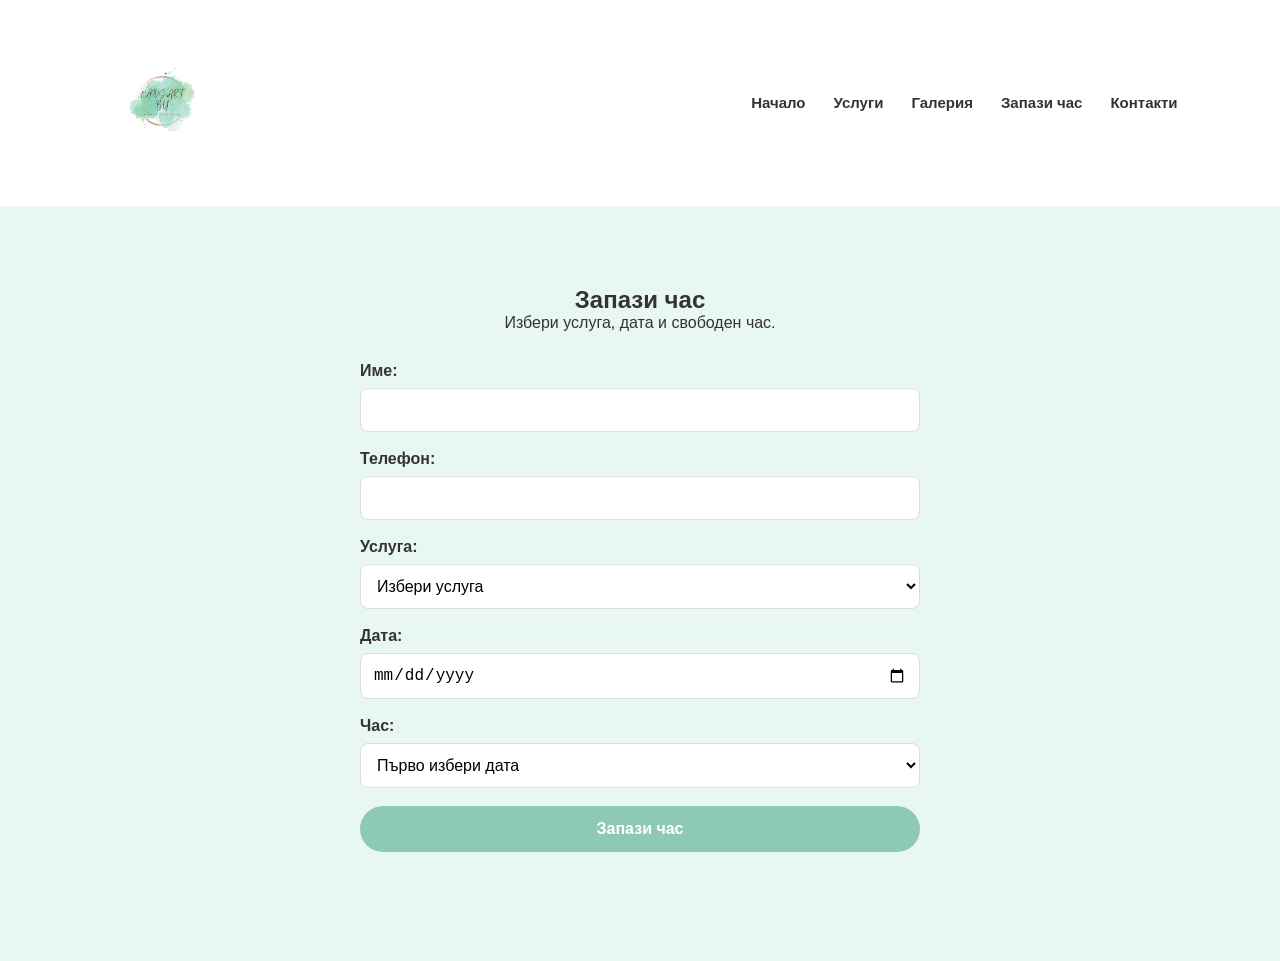
==== booking.html @ b94e0c8a "Initial Art By Julie website" ====
<!DOCTYPE html>
<html lang="bg">
<head>
  <meta charset="UTF-8">
  <meta name="viewport" content="width=device-width, initial-scale=1.0">
  <title>Запази час | Art By Julie</title>
  <link rel="stylesheet" href="css/style.css">
</head>
<body>

<header class="site-header">
  <a href="index.html" class="logo">
    <img src="images/logo.png" alt="Art By Julie Logo">
  </a>

  <nav class="main-nav">
    <a href="index.html">Начало</a>
    <a href="services.html">Услуги</a>
    <a href="gallery.html">Галерия</a>
    <a href="booking.html">Запази час</a>
    <a href="contact.html">Контакти</a>
  </nav>
</header>

<main class="booking-page">
  <h2>Запази час</h2>
  <p>Избери услуга, дата и свободен час.</p>

  <form id="bookingForm" class="booking-form">
    <label>
      Име:
      <input type="text" id="clientName" required>
    </label>

    <label>
      Телефон:
      <input type="tel" id="phone" required>
    </label>

    <label>
      Услуга:
      <select id="service" required>
        <option value="">Избери услуга</option>
        <option value="Маникюр">Маникюр</option>
        <option value="Гел лак">Гел лак</option>
        <option value="Поддръжка">Поддръжка</option>
        <option value="Nail Art">Nail Art</option>
      </select>
    </label>

    <label>
      Дата:
      <input type="date" id="appointmentDate" required>
    </label>

    <label>
      Час:
      <select id="appointmentTime" required>
        <option value="">Първо избери дата</option>
      </select>
    </label>

    <button type="submit">Запази час</button>

    <p id="bookingMessage"></p>
  </form>
</main>

<script src="js/booking.js"></script>
</body>
</html>
---- css/style.css ----
:root {
  --mint-light: #e8f7f0;
  --mint: #bfe9d7;
  --mint-dark: #8ec9b3;
  --rose-gold: #d9b0a5;
  --text: #333333;
  --white: #ffffff;
}

* {
  margin: 0;
  padding: 0;
  box-sizing: border-box;
}

body {
  font-family: Arial, sans-serif;
  background: var(--mint-light);
  color: var(--text);
}

.site-header {
  width: 100%;
  padding: 18px 8%;
  background: var(--white);
  display: flex;
  align-items: center;
  justify-content: space-between;
}

.logo img {
  width: 120px;
  display: block;
}

.main-nav {
  display: flex;
  gap: 28px;
}

.main-nav a {
  text-decoration: none;
  color: var(--text);
  font-size: 15px;
  font-weight: 600;
}

.main-nav a:hover {
  color: var(--mint-dark);
}

.hero {
  min-height: calc(100vh - 120px);
  padding: 70px 8%;
  display: grid;
  grid-template-columns: 1.1fr 0.9fr;
  align-items: center;
  gap: 50px;
}

.eyebrow {
  display: inline-block;
  margin-bottom: 18px;
  color: var(--mint-dark);
  font-weight: bold;
  letter-spacing: 2px;
  text-transform: uppercase;
  font-size: 13px;
}

.hero h1 {
  font-size: 56px;
  line-height: 1.1;
  max-width: 650px;
  margin-bottom: 22px;
}

.hero p {
  font-size: 18px;
  line-height: 1.7;
  max-width: 560px;
  margin-bottom: 35px;
}

.hero-buttons {
  display: flex;
  gap: 16px;
  flex-wrap: wrap;
}

.btn {
  display: inline-block;
  padding: 14px 26px;
  border-radius: 30px;
  text-decoration: none;
  font-weight: bold;
}

.btn-primary {
  background: var(--mint-dark);
  color: var(--white);
}

.btn-secondary {
  background: var(--white);
  color: var(--text);
  border: 1px solid var(--rose-gold);
}

.hero-card {
  background: var(--white);
  border-radius: 40px;
  padding: 40px;
  box-shadow: 0 20px 60px rgba(0, 0, 0, 0.08);
  text-align: center;
}

.hero-card img {
  max-width: 100%;
  width: 420px;
}

/* Responsive */
@media (max-width: 900px) {
  .site-header {
    flex-direction: column;
    gap: 20px;
  }

  .main-nav {
    flex-wrap: wrap;
    justify-content: center;
    gap: 16px;
  }

  .hero {
    grid-template-columns: 1fr;
    text-align: center;
    padding: 50px 6%;
  }

  .hero h1 {
    font-size: 38px;
  }

  .hero p {
    margin-left: auto;
    margin-right: auto;
  }

  .hero-buttons {
    justify-content: center;
  }

  .hero-card img {
    width: 300px;
  }
}
.booking-page {
  max-width: 600px;
  margin: 60px auto;
  padding: 20px;
  text-align: center;
}

.booking-form {
  display: flex;
  flex-direction: column;
  gap: 18px;
  margin-top: 30px;
}

.booking-form label {
  display: flex;
  flex-direction: column;
  text-align: left;
  font-weight: bold;
}

.booking-form input,
.booking-form select {
  margin-top: 8px;
  padding: 12px;
  border: 1px solid #ddd;
  border-radius: 8px;
  font-size: 16px;
  background: var(--white);
}

.booking-form button {
  padding: 14px;
  border: none;
  border-radius: 30px;
  background: var(--mint-dark);
  color: white;
  font-size: 16px;
  font-weight: bold;
  cursor: pointer;
}

#bookingMessage {
  font-weight: bold;
  margin-top: 10px;
}
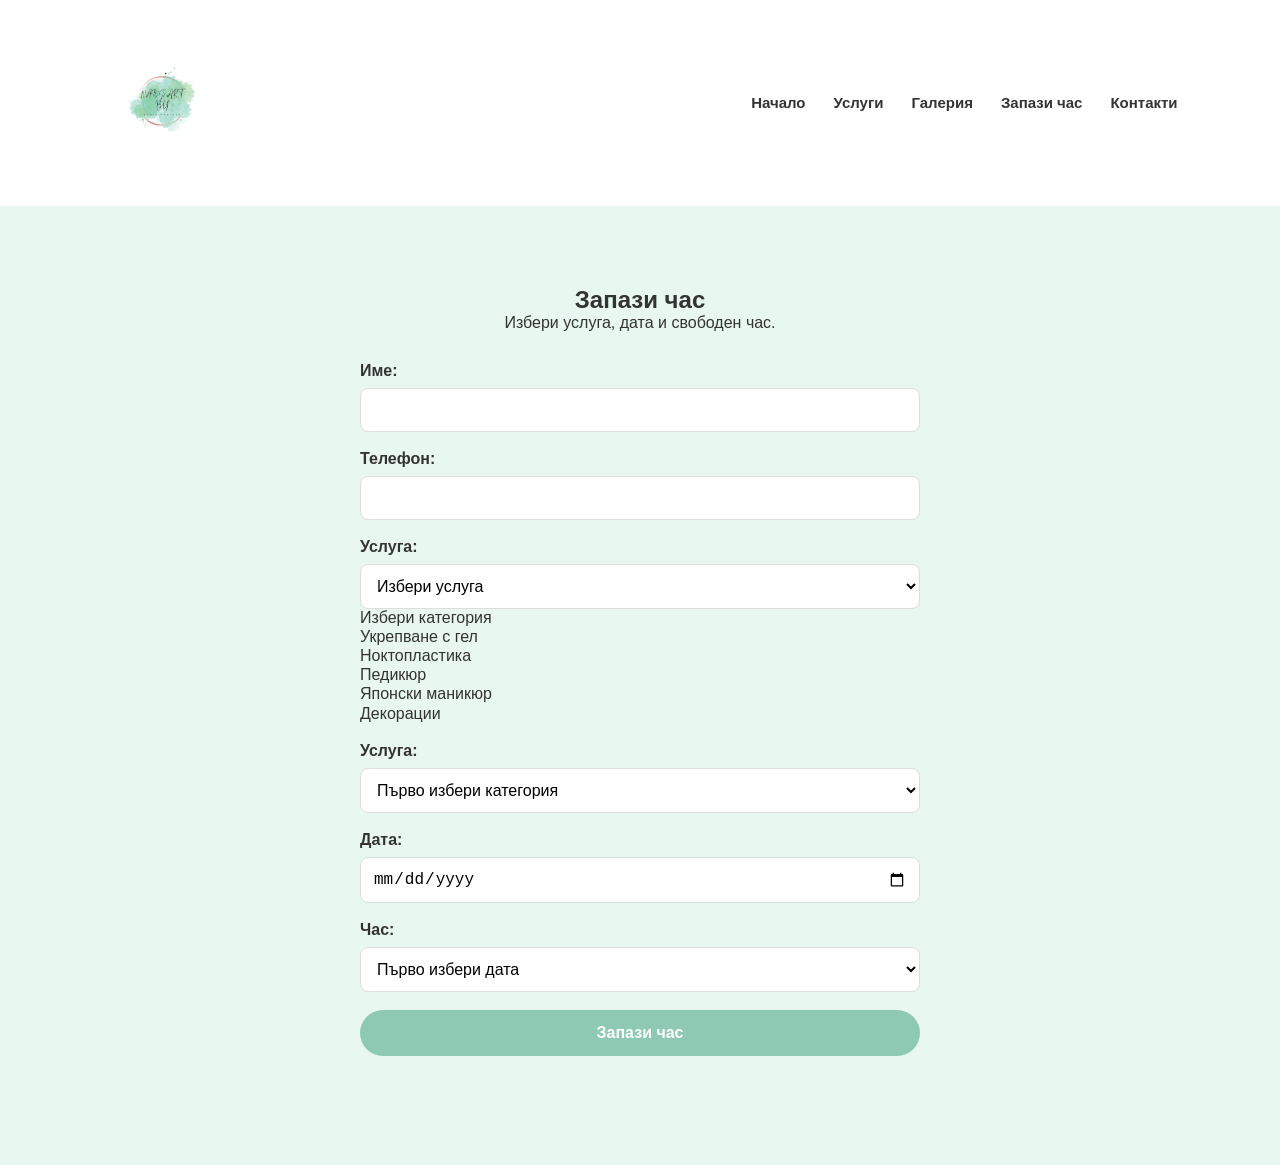
==== commit c74a3d6c: "Update booking.html" ====
--- a/booking.html
+++ b/booking.html
@@ -40,13 +40,33 @@
     <label>
       Услуга:
       <select id="service" required>
-        <option value="">Избери услуга</option>
-        <option value="Маникюр">Маникюр</option>
-        <option value="Гел лак">Гел лак</option>
-        <option value="Поддръжка">Поддръжка</option>
-        <option value="Nail Art">Nail Art</option>
-      </select>
-    </label>
+  <option value="">Избери услуга</option>
+
+  <optgroup label="Укрепване с гел">
+    <option value="Укрепване с гел - къси нокти">Къси нокти</option>
+    <option value="Укрепване с гел - средни нокти">Средни нокти</option>
+    <option value="Укрепване с гел - дълги нокти">Дълги нокти</option>
+    <option value="Укрепване с гел - екстремно дълги">Екстремно дълги</option>
+  </optgroup>
+
+  <label>
+  Категория:
+  <select id="serviceCategory" required>
+    <option value="">Избери категория</option>
+    <option value="gel">Укрепване с гел</option>
+    <option value="extensions">Ноктопластика</option>
+    <option value="pedicure">Педикюр</option>
+    <option value="japanese">Японски маникюр</option>
+    <option value="decorations">Декорации</option>
+  </select>
+</label>
+
+<label>
+  Услуга:
+  <select id="service" required>
+    <option value="">Първо избери категория</option>
+  </select>
+</label>
 
     <label>
       Дата:
--- a/css/style.css
+++ b/css/style.css
@@ -122,6 +122,7 @@
 
 /* Responsive */
 @media (max-width: 900px) {
+    
   .site-header {
     flex-direction: column;
     gap: 20px;
@@ -155,7 +156,17 @@
   .hero-card img {
     width: 300px;
   }
-}
+  .about {
+  grid-template-columns: 1fr;
+  text-align: center;
+  }
+
+.about-content h2 {
+  font-size: 32px;
+}
+}
+
+
 .booking-page {
   max-width: 600px;
   margin: 60px auto;
@@ -201,4 +212,44 @@
 #bookingMessage {
   font-weight: bold;
   margin-top: 10px;
+}
+.about {
+  padding: 100px 8%;
+  background: white;
+  display: grid;
+  grid-template-columns: 1fr 1fr;
+  gap: 60px;
+  align-items: center;
+}
+
+.about-image img {
+  width: 100%;
+  border-radius: 30px;
+  display: block;
+  box-shadow: 0 20px 40px rgba(0,0,0,0.08);
+}
+
+.section-label {
+  display: inline-block;
+  margin-bottom: 15px;
+  color: var(--mint-dark);
+  font-weight: bold;
+  letter-spacing: 2px;
+  text-transform: uppercase;
+}
+
+.about-content h2 {
+  font-size: 42px;
+  margin-bottom: 25px;
+}
+
+.about-content p {
+  line-height: 1.8;
+  margin-bottom: 20px;
+  font-size: 17px;
+}
+.delete {
+    color: #555;
+    text-decoration: none;
+    font-weight: bold;
 }
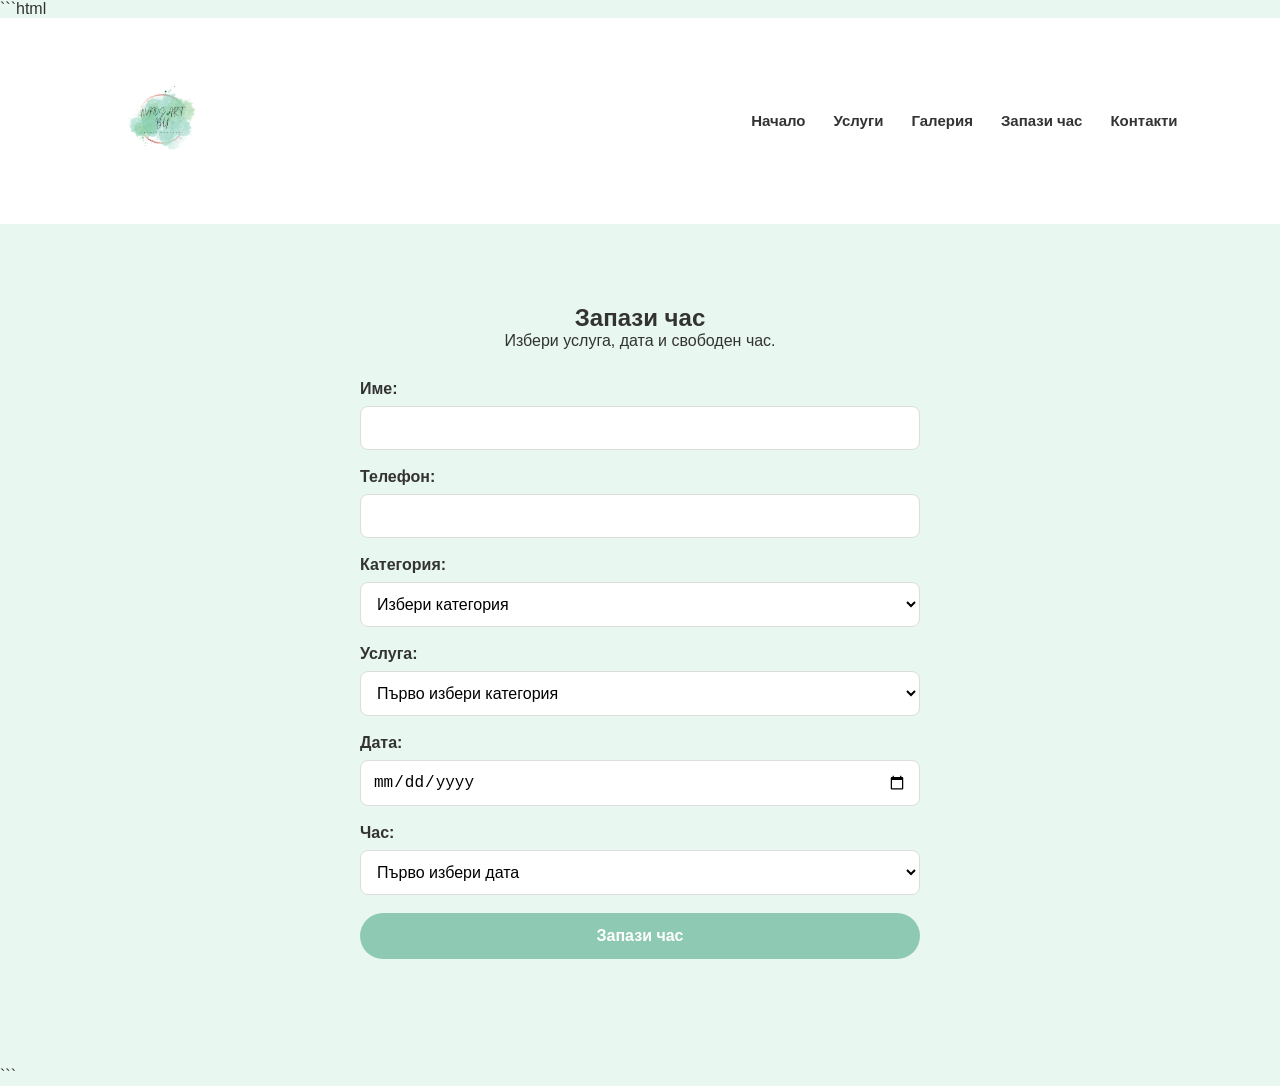
==== commit 0cae71e3: "Update booking.html" ====
--- a/booking.html
+++ b/booking.html
@@ -1,3 +1,4 @@
+```html
 <!DOCTYPE html>
 <html lang="bg">
 <head>
@@ -27,6 +28,7 @@
   <p>Избери услуга, дата и свободен час.</p>
 
   <form id="bookingForm" class="booking-form">
+
     <label>
       Име:
       <input type="text" id="clientName" required>
@@ -38,35 +40,23 @@
     </label>
 
     <label>
+      Категория:
+      <select id="serviceCategory" required>
+        <option value="">Избери категория</option>
+        <option value="gel">Укрепване с гел</option>
+        <option value="extensions">Ноктопластика</option>
+        <option value="pedicure">Педикюр</option>
+        <option value="japanese">Японски маникюр</option>
+        <option value="decorations">Декорации</option>
+      </select>
+    </label>
+
+    <label>
       Услуга:
       <select id="service" required>
-  <option value="">Избери услуга</option>
-
-  <optgroup label="Укрепване с гел">
-    <option value="Укрепване с гел - къси нокти">Къси нокти</option>
-    <option value="Укрепване с гел - средни нокти">Средни нокти</option>
-    <option value="Укрепване с гел - дълги нокти">Дълги нокти</option>
-    <option value="Укрепване с гел - екстремно дълги">Екстремно дълги</option>
-  </optgroup>
-
-  <label>
-  Категория:
-  <select id="serviceCategory" required>
-    <option value="">Избери категория</option>
-    <option value="gel">Укрепване с гел</option>
-    <option value="extensions">Ноктопластика</option>
-    <option value="pedicure">Педикюр</option>
-    <option value="japanese">Японски маникюр</option>
-    <option value="decorations">Декорации</option>
-  </select>
-</label>
-
-<label>
-  Услуга:
-  <select id="service" required>
-    <option value="">Първо избери категория</option>
-  </select>
-</label>
+        <option value="">Първо избери категория</option>
+      </select>
+    </label>
 
     <label>
       Дата:
@@ -83,9 +73,12 @@
     <button type="submit">Запази час</button>
 
     <p id="bookingMessage"></p>
+
   </form>
 </main>
 
 <script src="js/booking.js"></script>
+
 </body>
-</html>+</html>
+```
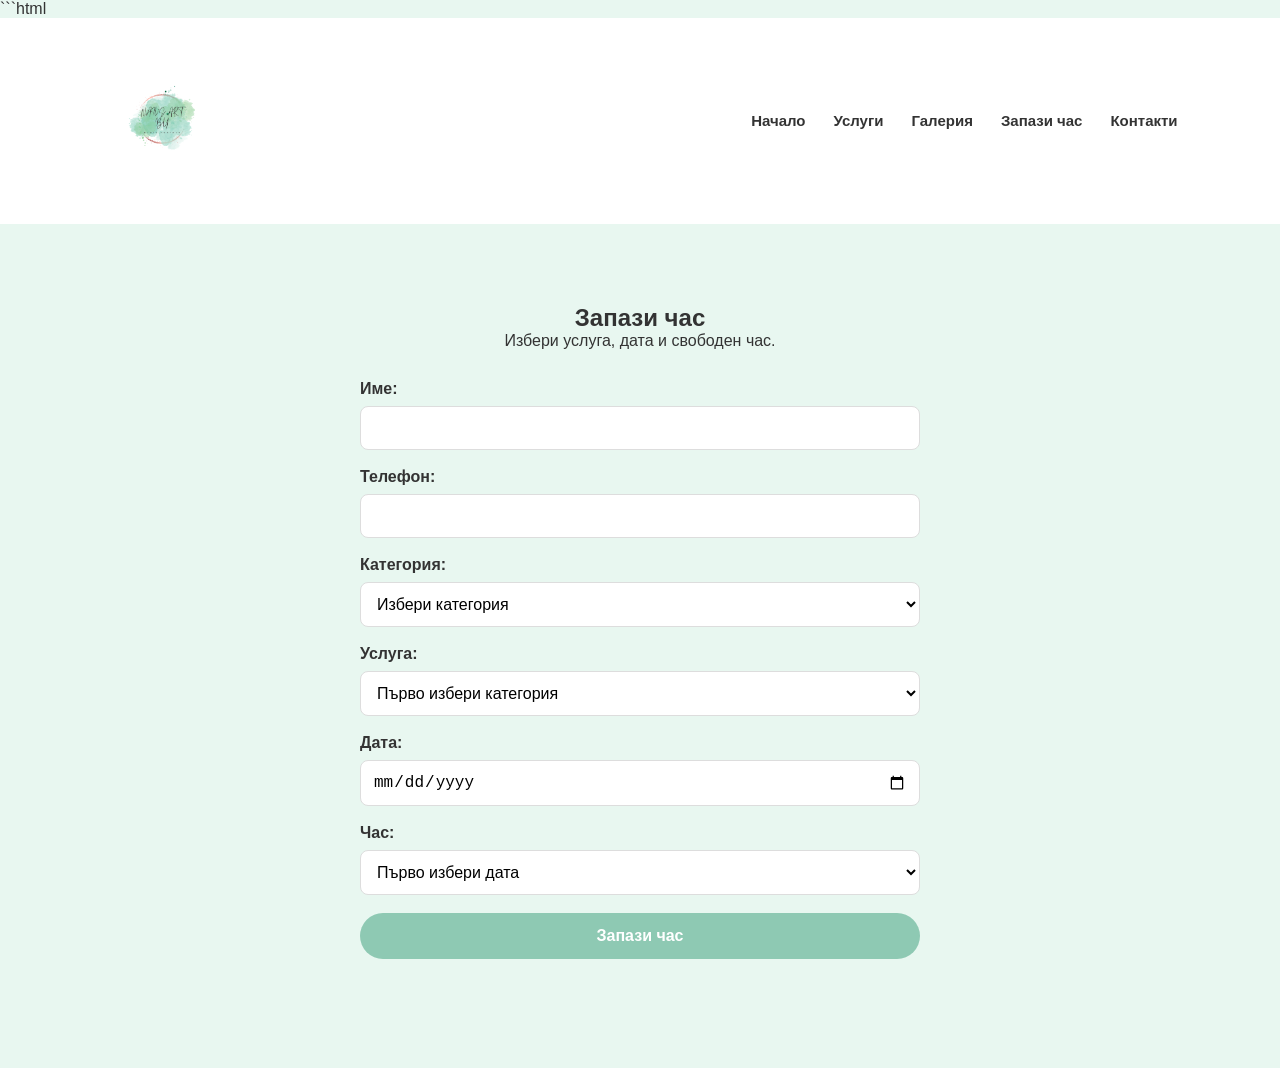
==== commit 3fb69c56: "Update booking.html" ====
--- a/booking.html
+++ b/booking.html
@@ -81,4 +81,3 @@
 
 </body>
 </html>
-```
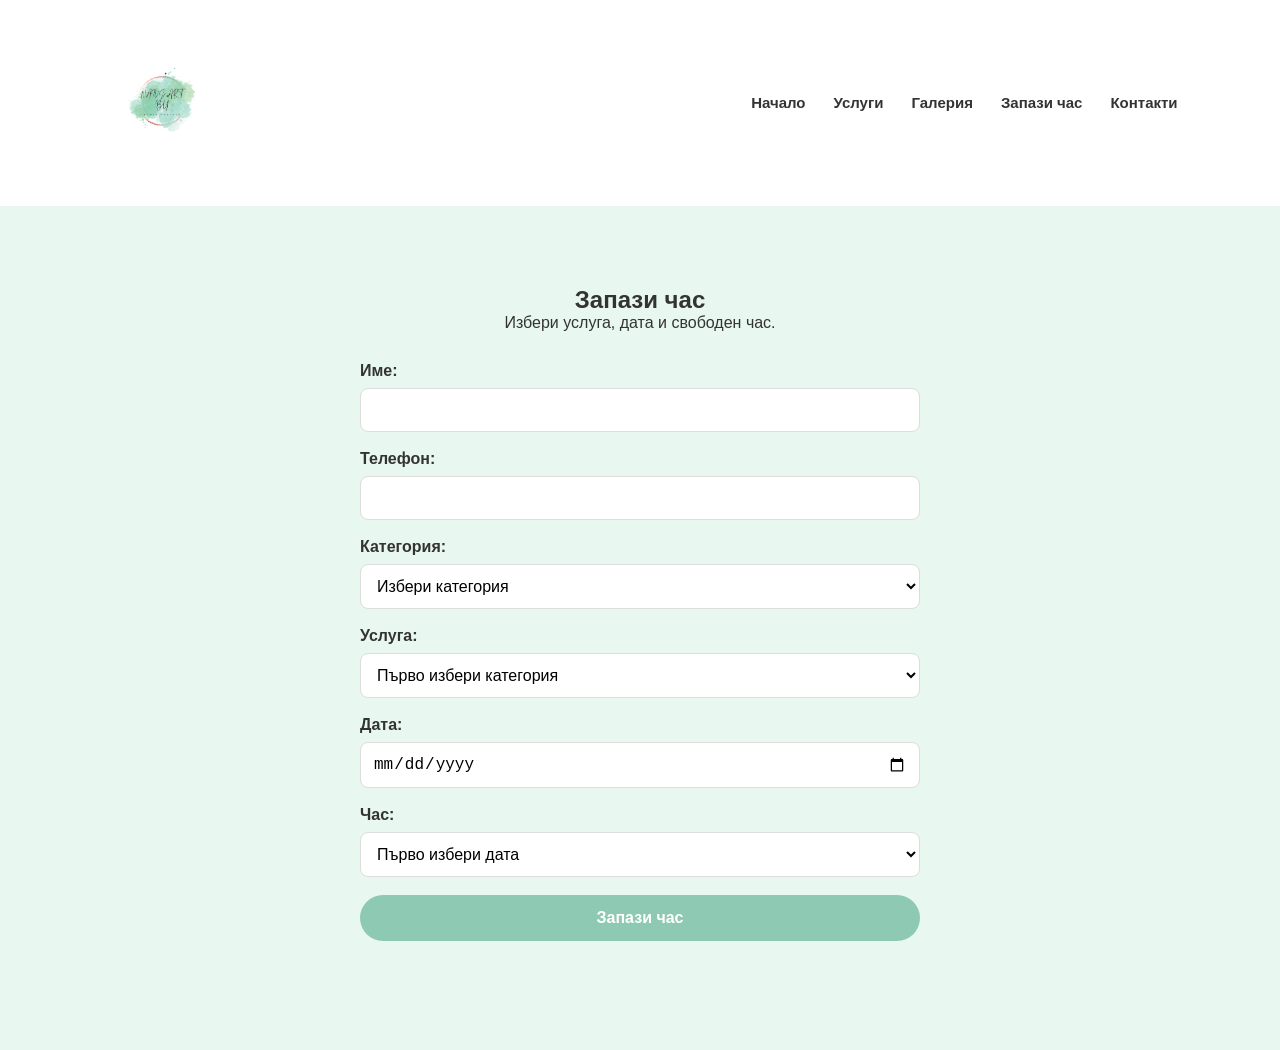
==== commit 6d39011b: "Update booking.html" ====
--- a/booking.html
+++ b/booking.html
@@ -1,4 +1,3 @@
-```html
 <!DOCTYPE html>
 <html lang="bg">
 <head>
@@ -43,11 +42,12 @@
       Категория:
       <select id="serviceCategory" required>
         <option value="">Избери категория</option>
-        <option value="gel">Укрепване с гел</option>
-        <option value="extensions">Ноктопластика</option>
-        <option value="pedicure">Педикюр</option>
-        <option value="japanese">Японски маникюр</option>
-        <option value="decorations">Декорации</option>
+        <option value="gel">💅 Укрепване с гел</option>
+        <option value="extensions">✨ Ноктопластика</option>
+        <option value="pedicure">🦶 Педикюр</option>
+        <option value="japanese">🌿 Японски маникюр</option>
+        <option value="decorations">🎨 Декорации</option>
+
       </select>
     </label>
 
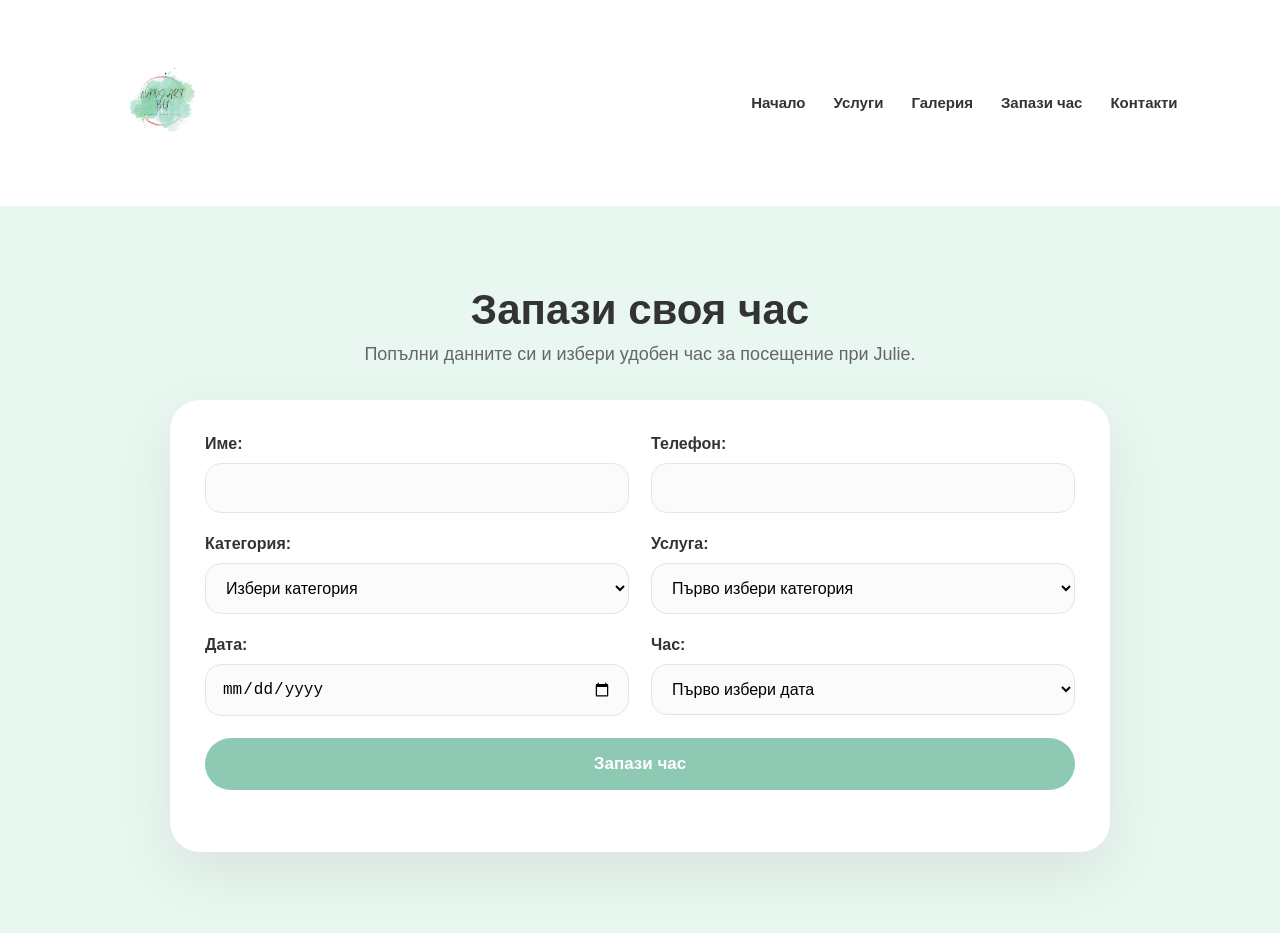
==== commit 5c81fb61: "Update booking.html" ====
--- a/booking.html
+++ b/booking.html
@@ -23,8 +23,8 @@
 </header>
 
 <main class="booking-page">
-  <h2>Запази час</h2>
-  <p>Избери услуга, дата и свободен час.</p>
+  <h2>Запази своя час</h2>
+<p>Попълни данните си и избери удобен час за посещение при Julie.</p>
 
   <form id="bookingForm" class="booking-form">
 
--- a/css/style.css
+++ b/css/style.css
@@ -252,4 +252,101 @@
     color: #555;
     text-decoration: none;
     font-weight: bold;
-}+}
+.booking-page {
+  max-width: 980px;
+  margin: 60px auto;
+  padding: 20px;
+}
+
+.booking-page h2 {
+  font-size: 42px;
+  margin-bottom: 10px;
+}
+
+.booking-page > p {
+  font-size: 18px;
+  margin-bottom: 35px;
+  color: #666;
+}
+
+.booking-form {
+  background: var(--white);
+  padding: 35px;
+  border-radius: 30px;
+  box-shadow: 0 20px 60px rgba(0,0,0,0.08);
+  display: grid;
+  grid-template-columns: 1fr 1fr;
+  gap: 22px;
+}
+
+.booking-form label {
+  display: flex;
+  flex-direction: column;
+  text-align: left;
+  font-weight: 700;
+  color: var(--text);
+}
+
+.booking-form input,
+.booking-form select {
+  margin-top: 10px;
+  padding: 15px 16px;
+  border: 1px solid #e5e5e5;
+  border-radius: 16px;
+  font-size: 16px;
+  background: #fbfbfb;
+}
+
+.booking-form input:focus,
+.booking-form select:focus {
+  outline: none;
+  border-color: var(--mint-dark);
+  box-shadow: 0 0 0 3px rgba(142, 201, 179, 0.2);
+  background: white;
+}
+
+.booking-form button {
+  grid-column: 1 / -1;
+  padding: 16px;
+  border: none;
+  border-radius: 999px;
+  background: var(--mint-dark);
+  color: white;
+  font-size: 17px;
+  font-weight: 800;
+  cursor: pointer;
+  transition: 0.2s ease;
+}
+
+.booking-form button:hover {
+  transform: translateY(-2px);
+  box-shadow: 0 10px 25px rgba(142, 201, 179, 0.35);
+}
+
+#bookingMessage {
+  grid-column: 1 / -1;
+  font-weight: 700;
+  text-align: center;
+  margin-top: 5px;
+}
+
+@media (max-width: 700px) {
+  .booking-page {
+    margin: 35px auto;
+  }
+
+  .booking-page h2 {
+    font-size: 34px;
+    text-align: center;
+  }
+
+  .booking-page > p {
+    text-align: center;
+  }
+
+  .booking-form {
+    grid-template-columns: 1fr;
+    padding: 24px;
+  }
+}
